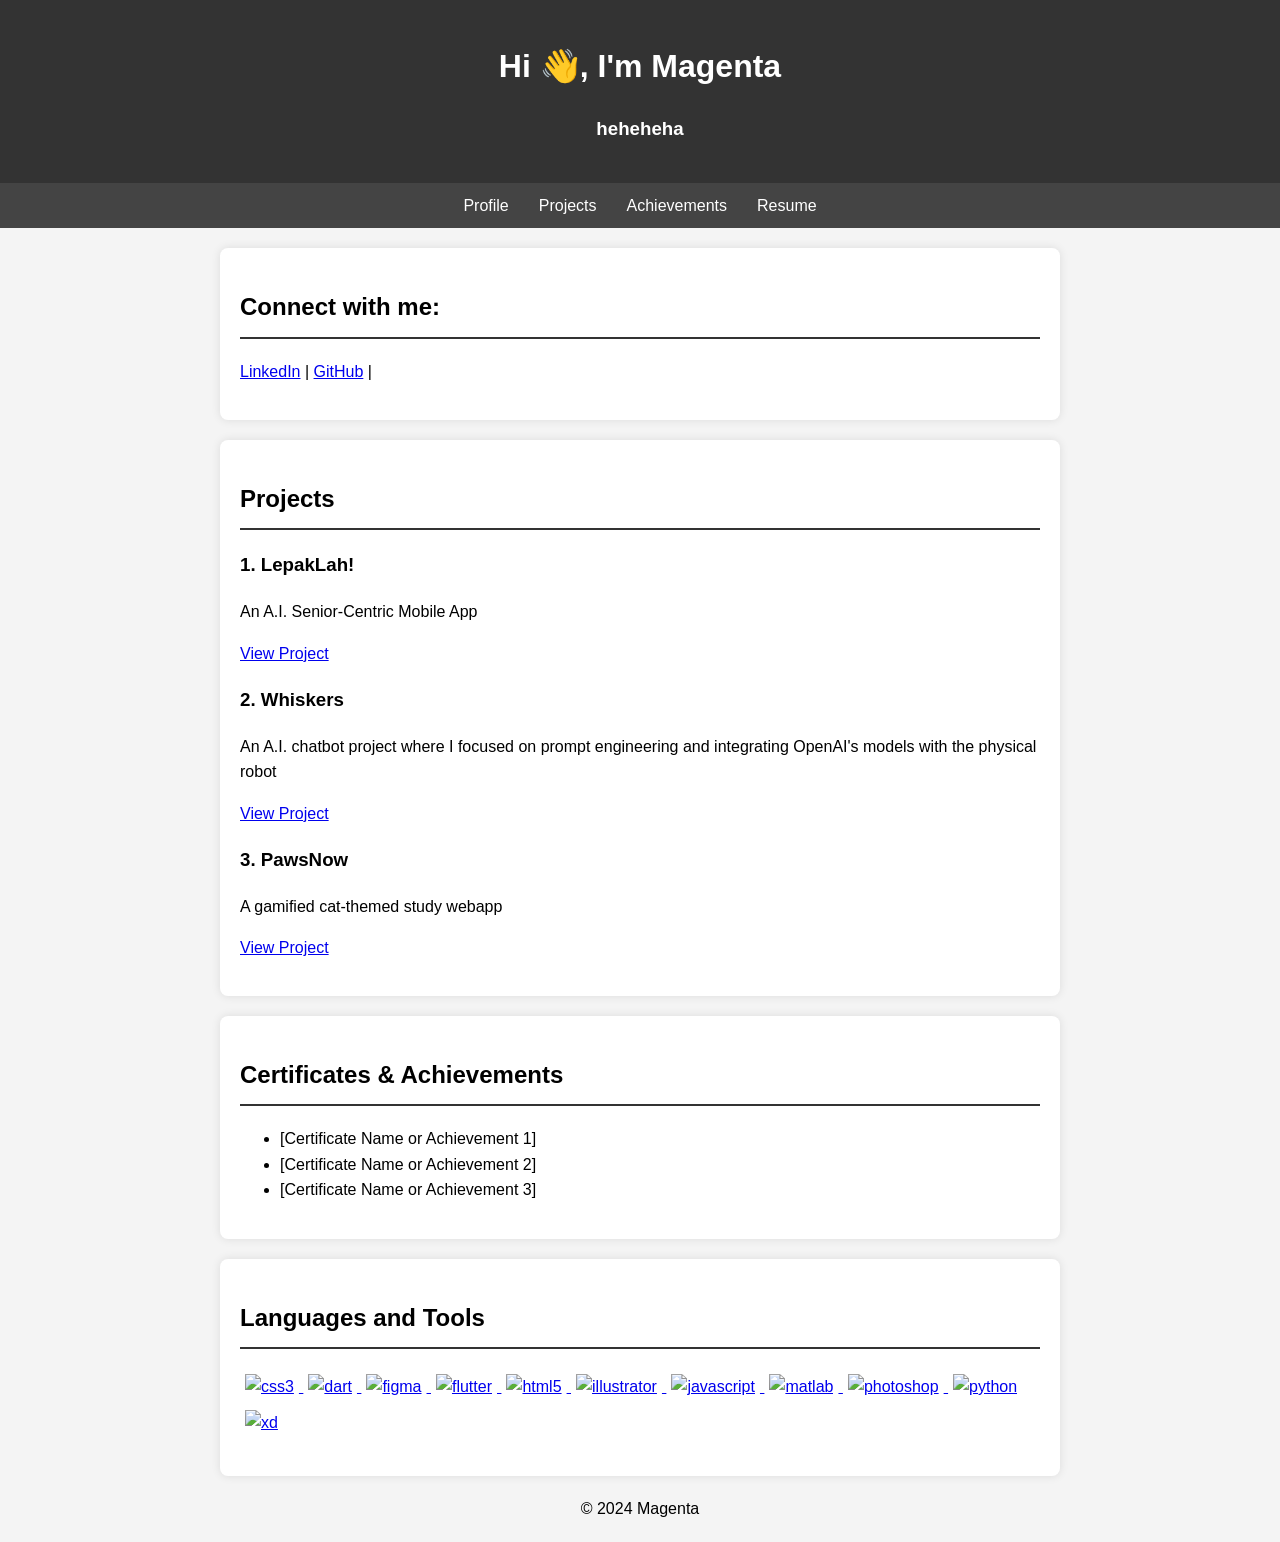
==== HTML/index.html @ bb7f18c8 "Skeleton of what portfolio website will look like" ====
<!DOCTYPE html>
<html lang="en">
<head>
    <meta charset="UTF-8">
    <meta name="viewport" content="width=device-width, initial-scale=1.0">
    <title>Magenta's Portfolio</title>
    <link rel="stylesheet" href="styles.css">
    
</head>
<body>

<header>
    <h1>Hi 👋, I'm Magenta</h1>
    <h3>heheheha</h3>
</header>

    <nav class="navbar">
        <div class="nav-links">
            <a href="Profile.html" class="nav-link">Profile</a>
            <a href="Projects.html" class="nav-link">Projects</a>
            <a href="Achievements.html" class="nav-link">Achievements</a>
            <a href="Resume.html" class="nav-link">Resume</a>
        </div>
    </nav>

<section>
    <h2>Connect with me:</h2>
    <p>
        
        <a href="https://www.linkedin.com/in/magenta-ong-766378307" target="_blank">LinkedIn</a> |
        <a href="https://github.com/magentaong" target="_blank">GitHub</a> |
    </p>
</section>

<section>
    <h2>Projects</h2>
    <div class="project">
        <h3>1. LepakLah!</h3>
        <p>An A.I. Senior-Centric Mobile App </p>
        <a href="link_to_lepaklah_project" target="_blank">View Project</a>
    </div>
    <div class="project">
        <h3>2. Whiskers</h3>
        <p>An A.I. chatbot project where I focused on prompt engineering and integrating OpenAI's models with the physical robot</p>
        <a href="https://aliciang999.wixsite.com/my-site-3" target="_blank">View Project</a>
    </div>
    <div class="project">
        <h3>3. PawsNow</h3>
        <p> A gamified cat-themed study webapp</p>
        <a href="link_to_third_project" target="_blank">View Project</a>
    </div>
</section>

<section>
    <h2>Certificates & Achievements</h2>
    <ul>
        <li>[Certificate Name or Achievement 1]</li>
        <li>[Certificate Name or Achievement 2]</li>
        <li>[Certificate Name or Achievement 3]</li>
        <!-- Add more (go and find where to throw everything inside)-->
    </ul>
</section>

<section>
    <h2>Languages and Tools</h2>
    <div class="skills">
        <p>
            <a href="https://www.w3schools.com/css/" target="_blank" rel="noreferrer">
                <img src="https://raw.githubusercontent.com/devicons/devicon/master/icons/css3/css3-original-wordmark.svg" alt="css3" width="40" height="40"/>
            </a>
            <a href="https://dart.dev" target="_blank" rel="noreferrer">
                <img src="https://www.vectorlogo.zone/logos/dartlang/dartlang-icon.svg" alt="dart" width="40" height="40"/>
            </a>
            <a href="https://www.figma.com/" target="_blank" rel="noreferrer">
                <img src="https://www.vectorlogo.zone/logos/figma/figma-icon.svg" alt="figma" width="40" height="40"/>
            </a>
            <a href="https://flutter.dev" target="_blank" rel="noreferrer">
                <img src="https://www.vectorlogo.zone/logos/flutterio/flutterio-icon.svg" alt="flutter" width="40" height="40"/>
            </a>
            <a href="https://www.w3.org/html/" target="_blank" rel="noreferrer">
                <img src="https://raw.githubusercontent.com/devicons/devicon/master/icons/html5/html5-original-wordmark.svg" alt="html5" width="40" height="40"/>
            </a>
            <a href="https://www.adobe.com/in/products/illustrator.html" target="_blank" rel="noreferrer">
                <img src="https://www.vectorlogo.zone/logos/adobe_illustrator/adobe_illustrator-icon.svg" alt="illustrator" width="40" height="40"/>
            </a>
            <a href="https://developer.mozilla.org/en-US/docs/Web/JavaScript" target="_blank" rel="noreferrer">
                <img src="https://raw.githubusercontent.com/devicons/devicon/master/icons/javascript/javascript-original.svg" alt="javascript" width="40" height="40"/>
            </a>
            <a href="https://www.mathworks.com/" target="_blank" rel="noreferrer">
                <img src="https://upload.wikimedia.org/wikipedia/commons/2/21/Matlab_Logo.png" alt="matlab" width="40" height="40"/>
            </a>
            <a href="https://www.photoshop.com/en" target="_blank" rel="noreferrer">
                <img src="https://raw.githubusercontent.com/devicons/devicon/master/icons/photoshop/photoshop-line.svg" alt="photoshop" width="40" height="40"/>
            </a>
            <a href="https://www.python.org" target="_blank" rel="noreferrer">
                <img src="https://raw.githubusercontent.com/devicons/devicon/master/icons/python/python-original.svg" alt="python" width="40" height="40"/>
            </a>
            <a href="https://www.adobe.com/products/xd.html" target="_blank" rel="noreferrer">
                <img src="https://cdn.worldvectorlogo.com/logos/adobe-xd.svg" alt="xd" width="40" height="40"/>
            </a>
        </p>
    </div>
</section>

<footer>
    <p>&copy; 2024 Magenta</p>
</footer>

</body>
</html>
---- HTML/styles.css ----
body {
    font-family: Arial, sans-serif;
    line-height: 1.6;
    margin: 0;
    padding: 0;
    background-color: #f4f4f4;
}

header {
    text-align: center;
    background: #333;
    color: #fff;
    padding: 20px 0;
}

nav {
    background: #444;
    color: #fff;
    padding: 10px 0;
}

.nav-links {
    display: flex;
    justify-content: center;
    align-items: center;
}

.nav-link {
    color: #fff;
    margin: 0 15px;
    text-decoration: none;
}

.nav-link:hover {
    text-decoration: underline;
}

section {
    margin: 20px auto;
    padding: 20px;
    background: #fff;
    border-radius: 8px;
    box-shadow: 0 0 10px rgba(0, 0, 0, 0.1);
    max-width: 800px;
}

h2 {
    border-bottom: 2px solid #333;
    padding-bottom: 10px;
}

.project {
    margin-bottom: 15px;
}

.skills img {
    margin: 5px;
}

footer {
    text-align: center;
    margin: 20px 0;
}
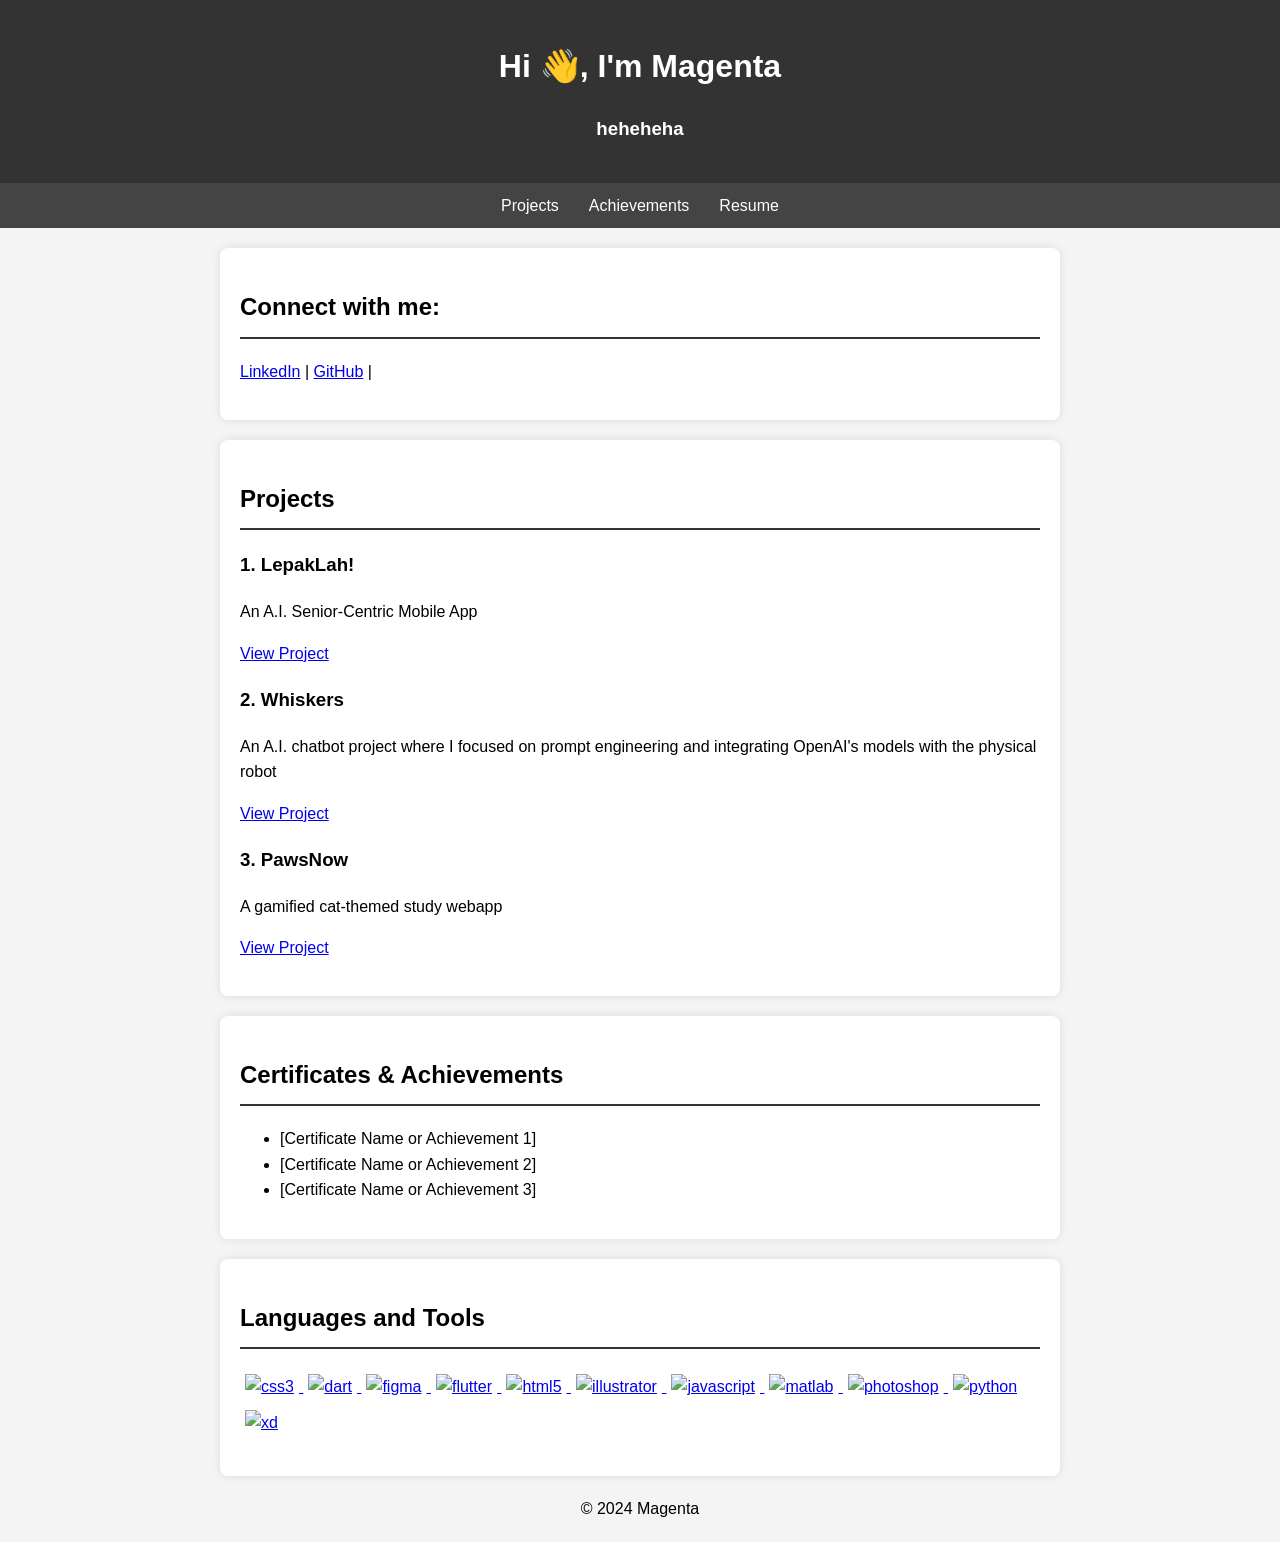
==== commit ca202928: "Yes." ====
--- a/HTML/index.html
+++ b/HTML/index.html
@@ -16,7 +16,6 @@
 
     <nav class="navbar">
         <div class="nav-links">
-            <a href="Profile.html" class="nav-link">Profile</a>
             <a href="Projects.html" class="nav-link">Projects</a>
             <a href="Achievements.html" class="nav-link">Achievements</a>
             <a href="Resume.html" class="nav-link">Resume</a>
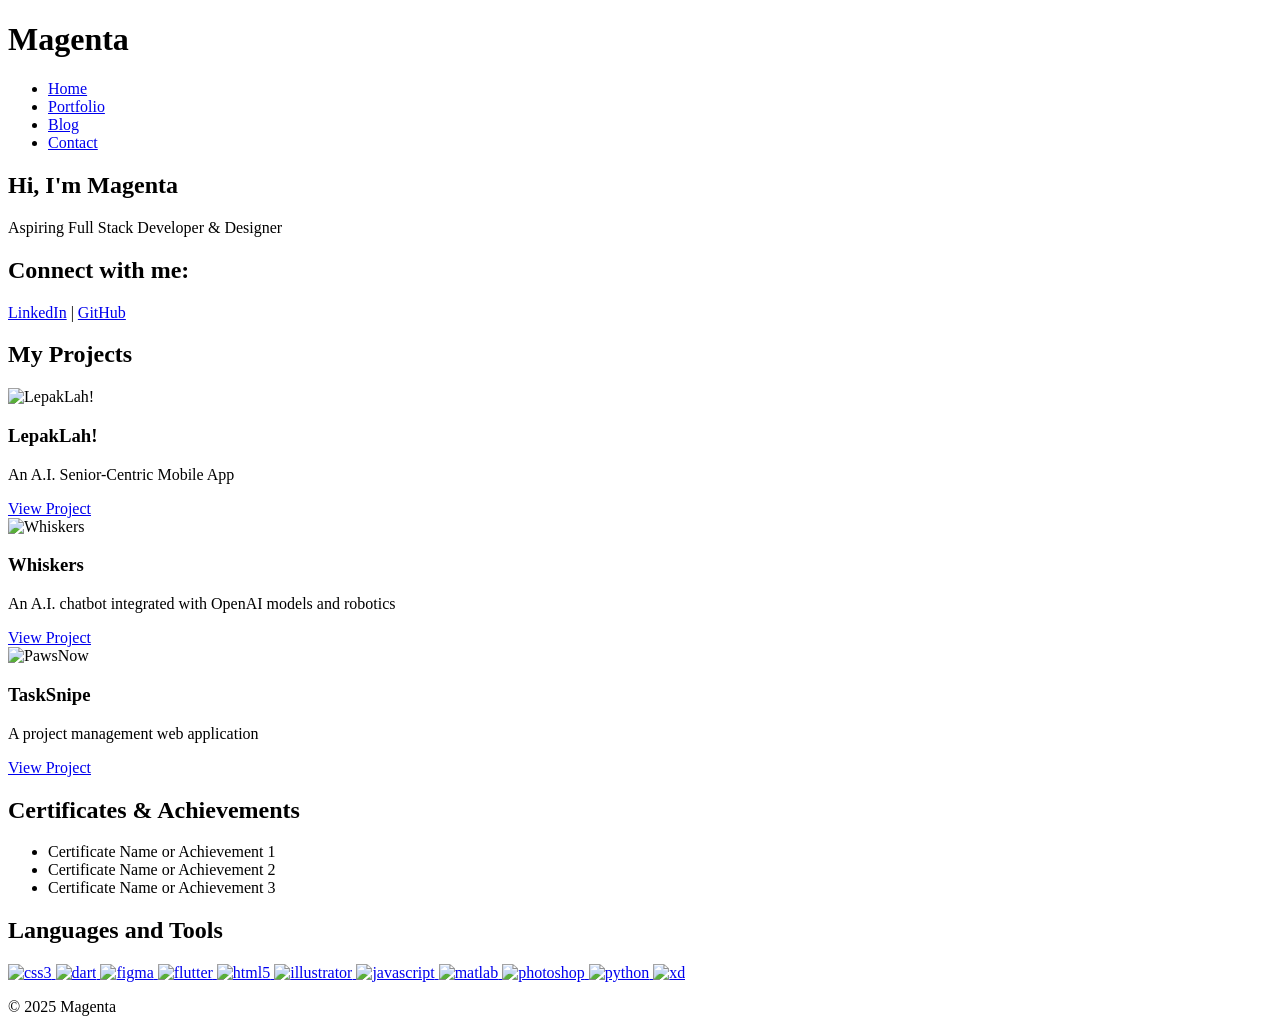
==== commit 7ac04edc: "minor update" ====
--- a/HTML/index.html
+++ b/HTML/index.html
@@ -4,66 +4,91 @@
     <meta charset="UTF-8">
     <meta name="viewport" content="width=device-width, initial-scale=1.0">
     <title>Magenta's Portfolio</title>
-    <link rel="stylesheet" href="styles.css">
+    <script src="https://cdn.tailwindcss.com"></script>
+    <script src="https://cdnjs.cloudflare.com/ajax/libs/gsap/3.12.2/gsap.min.js"></script>
+</head>
+<body class="bg-black text-white font-sans">
+
     
-</head>
-<body>
+    <header class="w-full fixed top-0 bg-black z-10">
+        <div class="container mx-auto flex justify-between items-center py-4 px-6">
+          <h1 class="text-2xl font-bold text-orange-500">Magenta</h1>
+          <nav>
+            <ul class="flex space-x-6 text-lg">
+              <li><a href="#home" class="hover:text-orange-500">Home</a></li>
+              <li><a href="#portfolio" class="hover:text-orange-500">Portfolio</a></li>
+              <li><a href="#blog" class="hover:text-orange-500">Blog</a></li>
+              <li><a href="#contact" class="hover:text-orange-500">Contact</a></li>
+            </ul>
+          </nav>
+        </div>
+      </header>
+    <!-- Hero Section -->
+    <section id="home" class="hero h-screen flex items-center justify-center bg-black">
+        <div class="text-center">
+        <h2 class="text-6xl font-bold text-orange-500 mb-4">Hi, I'm Magenta</h2>
+        <p class="text-gray-400 text-xl">Aspiring Full Stack Developer & Designer</p>
+        </div>
+    </section>
+    <!-- Connect Section -->
+    <section class="max-w-4xl mx-auto text-center py-10 bg-black">
+        <h2 class="text-3xl font-bold text-orange-400 mb-4 bg-black">Connect with me:</h2>
+        <p>
+            <a href="https://www.linkedin.com/in/magenta-ong-766378307" target="_blank" class="text-lg text-orange-400 hover:underline">LinkedIn</a> |
+            <a href="https://github.com/magentaong" target="_blank" class="text-lg text-orange-400 hover:underline">GitHub</a>
+        </p>
+    </section>
 
-<header>
-    <h1>Hi 👋, I'm Magenta</h1>
-    <h3>heheheha</h3>
-</header>
+    <!-- Project Showcase Section -->
+    <section id="projects" class="py-16 bg-black">
+        <div class="container mx-auto px-6">
+            <h2 class="text-4xl font-bold text-orange-400 text-center mb-12">My Projects</h2>
+            <div class="grid grid-cols-1 md:grid-cols-2 lg:grid-cols-3 gap-8">
+                <!-- Project Card 1 -->
+                <div class="group relative bg-black rounded-lg overflow-hidden shadow-lg">
+                    <img src="https://via.placeholder.com/400x300" alt="LepakLah!" class="object-cover w-full h-64">
+                    <div class="absolute inset-0 bg-black bg-opacity-70 flex flex-col items-center justify-center opacity-0 group-hover:opacity-100 transition duration-300">
+                        <h3 class="text-2xl font-bold text-orange-400">LepakLah!</h3>
+                        <p class="text-gray-300 mt-2 text-center">An A.I. Senior-Centric Mobile App</p>
+                        <a href="link_to_lepaklah_project" target="_blank" class="mt-4 px-4 py-2 bg-orange-400 text-white rounded-lg hover:bg-orange-500">View Project</a>
+                    </div>
+                </div>
+                <!-- Project Card 2 -->
+                <div class="group relative bg-black rounded-lg overflow-hidden shadow-lg">
+                    <img src="https://via.placeholder.com/400x300" alt="Whiskers" class="object-cover w-full h-64">
+                    <div class="absolute inset-0 bg-black bg-opacity-70 flex flex-col items-center justify-center opacity-0 group-hover:opacity-100 transition duration-300">
+                        <h3 class="text-2xl font-bold text-orange-400">Whiskers</h3>
+                        <p class="text-gray-300 mt-2 text-center">An A.I. chatbot integrated with OpenAI models and robotics</p>
+                        <a href="https://aliciang999.wixsite.com/my-site-3" target="_blank" class="mt-4 px-4 py-2 bg-orange-400 text-white rounded-lg hover:bg-orange-500">View Project</a>
+                    </div>
+                </div>
+                <!-- Project Card 3 -->
+                <div class="group relative bg-black rounded-lg overflow-hidden shadow-lg">
+                    <img src="https://via.placeholder.com/400x300" alt="PawsNow" class="object-cover w-full h-64">
+                    <div class="absolute inset-0 bg-black bg-opacity-70 flex flex-col items-center justify-center opacity-0 group-hover:opacity-100 transition duration-300">
+                        <h3 class="text-2xl font-bold text-orange-400">TaskSnipe</h3>
+                        <p class="text-gray-300 mt-2 text-center">A project management web application</p>
+                        <a href="link_to_third_project" target="_blank" class="mt-4 px-4 py-2 bg-orange-400 text-white rounded-lg hover:bg-orange-500">View Project</a>
+                    </div>
+                </div>
+            </div>
+        </div>
+    </section>
 
-    <nav class="navbar">
-        <div class="nav-links">
-            <a href="Projects.html" class="nav-link">Projects</a>
-            <a href="Achievements.html" class="nav-link">Achievements</a>
-            <a href="Resume.html" class="nav-link">Resume</a>
-        </div>
-    </nav>
+    <!-- Certificates Section -->
+    <section class="max-w-4xl mx-auto text-center py-10">
+        <h2 class="text-3xl font-bold text-orange-400 mb-4">Certificates & Achievements</h2>
+        <ul class="list-disc text-left mx-auto max-w-2xl text-gray-300">
+            <li>Certificate Name or Achievement 1</li>
+            <li>Certificate Name or Achievement 2</li>
+            <li>Certificate Name or Achievement 3</li>
+        </ul>
+    </section>
 
-<section>
-    <h2>Connect with me:</h2>
-    <p>
-        
-        <a href="https://www.linkedin.com/in/magenta-ong-766378307" target="_blank">LinkedIn</a> |
-        <a href="https://github.com/magentaong" target="_blank">GitHub</a> |
-    </p>
-</section>
-
-<section>
-    <h2>Projects</h2>
-    <div class="project">
-        <h3>1. LepakLah!</h3>
-        <p>An A.I. Senior-Centric Mobile App </p>
-        <a href="link_to_lepaklah_project" target="_blank">View Project</a>
-    </div>
-    <div class="project">
-        <h3>2. Whiskers</h3>
-        <p>An A.I. chatbot project where I focused on prompt engineering and integrating OpenAI's models with the physical robot</p>
-        <a href="https://aliciang999.wixsite.com/my-site-3" target="_blank">View Project</a>
-    </div>
-    <div class="project">
-        <h3>3. PawsNow</h3>
-        <p> A gamified cat-themed study webapp</p>
-        <a href="link_to_third_project" target="_blank">View Project</a>
-    </div>
-</section>
-
-<section>
-    <h2>Certificates & Achievements</h2>
-    <ul>
-        <li>[Certificate Name or Achievement 1]</li>
-        <li>[Certificate Name or Achievement 2]</li>
-        <li>[Certificate Name or Achievement 3]</li>
-        <!-- Add more (go and find where to throw everything inside)-->
-    </ul>
-</section>
-
-<section>
-    <h2>Languages and Tools</h2>
-    <div class="skills">
-        <p>
+    <!-- Languages & Tools -->
+    <section class="max-w-4xl mx-auto text-center py-10">
+        <h2 class="text-3xl font-bold text-orange-400 mb-4">Languages and Tools</h2>
+        <div class="flex flex-wrap justify-center space-x-4">
             <a href="https://www.w3schools.com/css/" target="_blank" rel="noreferrer">
                 <img src="https://raw.githubusercontent.com/devicons/devicon/master/icons/css3/css3-original-wordmark.svg" alt="css3" width="40" height="40"/>
             </a>
@@ -97,13 +122,39 @@
             <a href="https://www.adobe.com/products/xd.html" target="_blank" rel="noreferrer">
                 <img src="https://cdn.worldvectorlogo.com/logos/adobe-xd.svg" alt="xd" width="40" height="40"/>
             </a>
-        </p>
-    </div>
-</section>
+        </div>
+    </section>
 
-<footer>
-    <p>&copy; 2024 Magenta</p>
-</footer>
+    <!-- Footer -->
+    <footer class="text-center bg-black py-6">
+        <p>&copy; 2025 Magenta</p>
+    </footer>
+
+    <script>
+        // GSAP Scroll Animations for Sections
+        gsap.from("#projects", {
+        opacity: 0,
+        y: 50,
+        duration: 1,
+        scrollTrigger: {
+            trigger: "#projects",
+            start: "top 80%",
+        },
+        });
+
+        gsap.from("#certificates", {
+        opacity: 0,
+        x: -50,
+        duration: 1,
+        scrollTrigger: {
+            trigger: "#certificates",
+            start: "top 80%",
+        },
+        });
+
+        // Animation for Project Cards
+        gsap.from(".group", { opacity: 0, y: 50, stagger: 0.2, duration: 1 });
+    </script>
 
 </body>
 </html>
